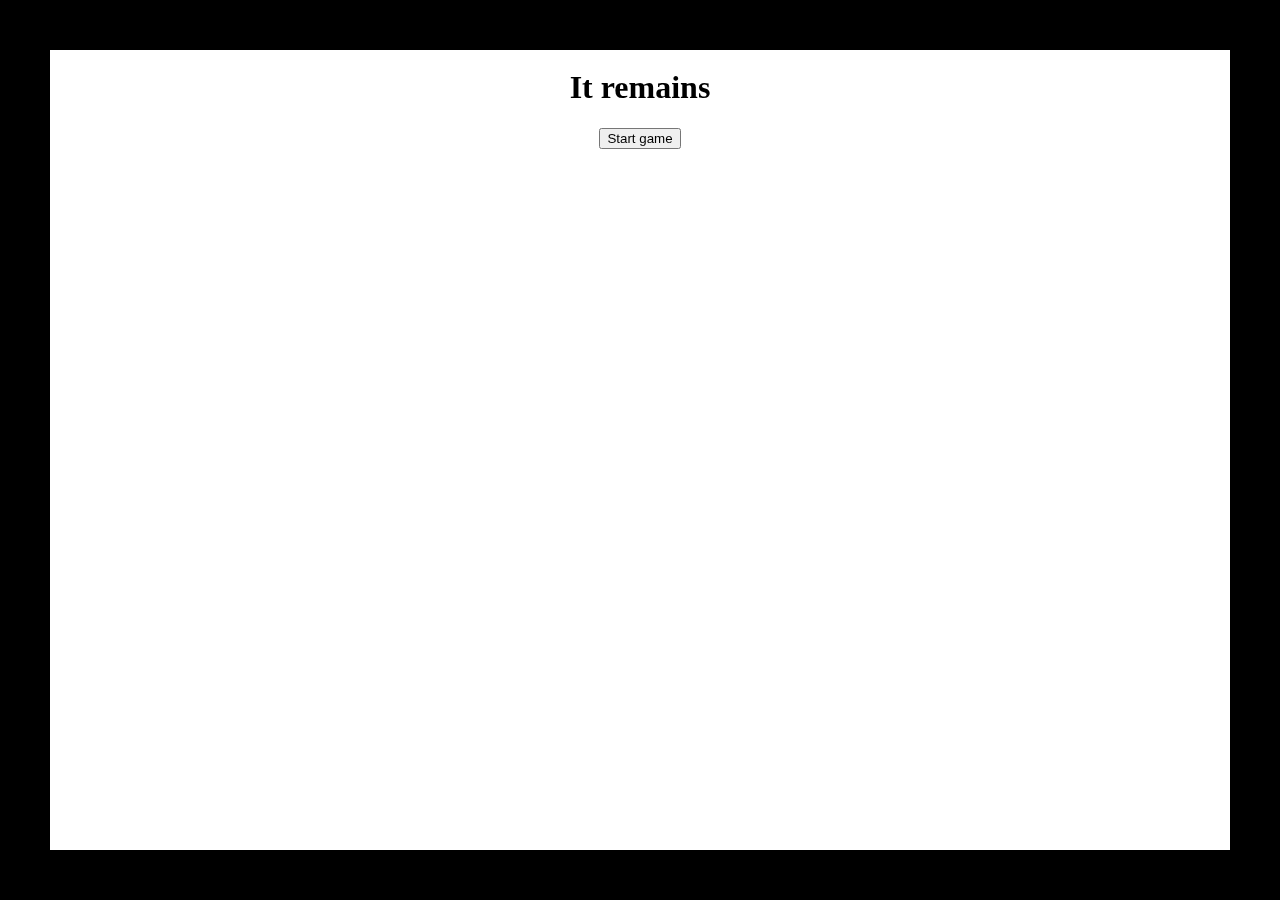
==== frontend/index.html @ 24fcbd25 "finished basic demo" ====
<!DOCTYPE html>
<html lang="en">
<head>
  <meta charset="UTF-8">
  <meta http-equiv="X-UA-Compatible" content="IE=edge">
  <meta name="viewport" content="width=device-width, initial-scale=1.0">
  
  <link rel="stylesheet" href="elements.css">
  <link rel="stylesheet" href="main.css">
  
  <title>It remains</title>

</head>
<body>
  
  <div id="frame">
    <div id="top"></div>
    <div id="left"></div>
    <div id="game"></div>
    <div id="right"></div>
    <div id="bottom"></div>
  </div>

  <div id="yellow"></div>

  <script src="js/lib.js"></script>
  <script src="js/elements/bone.js"></script>
  <script src="js/elements/path.js"></script>
  <script src="js/elements/player.js"></script>
  <script src="js/elements/yellow.js"></script>
  <script src="js/elements/hand.js"></script>
  <script src="js/elements/score.js"></script>
  <script src="js/game.js"></script>
  <script src="js/main.js"></script>

</body>
</html>
---- frontend/elements.css ----
/* LEGS */
/****************************************************************/

#leftLeg {
  position: fixed;
  bottom: 50px;
  left: -120px; 
}

#rightLeg {
  position: fixed;
  bottom: 50px;
  left: -50px;
}


/* PATH */
/****************************************************************/

#path1, #path2, #path3, #path4 {
  position: fixed;
  left: -80px;
  bottom: 30px;
}

#path1 { visibility: visible; }
#path2 { visibility: hidden; }
#path3 { visibility: hidden; }
#path4 { visibility: hidden; }


/* YELLOW */
/****************************************************************/

#yellow {
  text-align: center;
  padding: 3rem;
  position: fixed;
  width: 100vw;
  height: 100vh;
  background-color: yellow;
  opacity: 0;
  pointer-events: none;
}

/* BONE */
/****************************************************************/

#bone {
  position: fixed;
  bottom: -150px;
  left: -520px;
  width: 2520px;
  height: 1680px;
  visibility: hidden;

  animation-duration: 3.5s;
  animation-timing-function: linear;
  animation-fill-mode: forwards;
}

@keyframes moveUp {
  100% { bottom: 650px }
}

/* HAND */
/****************************************************************/

#hand {
  position: fixed;
  top: -900px;
  left: -100px;
  visibility: hidden;
}

/* SCORE */
/****************************************************************/

#score {
  position: fixed;
  top: 60px;
  left: 1350px;
  font-size: 100px;
  user-select: none;
  color: white;
}
---- frontend/main.css ----
* {
  box-sizing: border-box;
}

body {
  margin: 0;
}

/* FRAME */
/****************************************************************/

#frame {
  position: fixed;
  height: 100vh;
  width: 100vw;
}

#top, #bottom, #left, #right {
	background: black;
	position: fixed;
  z-index: 1;
}

#left, #right {
  top: 0; bottom: 0;
  width: 50px;
}
#left { left: 0; }
#right { right: 0; }
  
#top, #bottom {
  left: 0; right: 0;
  height: 50px;
}
#top { top: 0; }
#bottom { bottom: 0; }


/* BACKGROUND */
/****************************************************************/

#game {
  text-align: center;
  padding: 3rem;
}

#background1 {
  position: fixed;
  bottom: 50px;
  left: -80px;
}

#background2 {
  position: fixed;
  bottom: 50px;
  left: -80px;
  animation: backgroundGlimmer 3s ease-in infinite;
}

@keyframes backgroundGlimmer {
  0% { opacity: 0; }
  50% { opacity: 1; }
  100% { opacity: 0; }
}
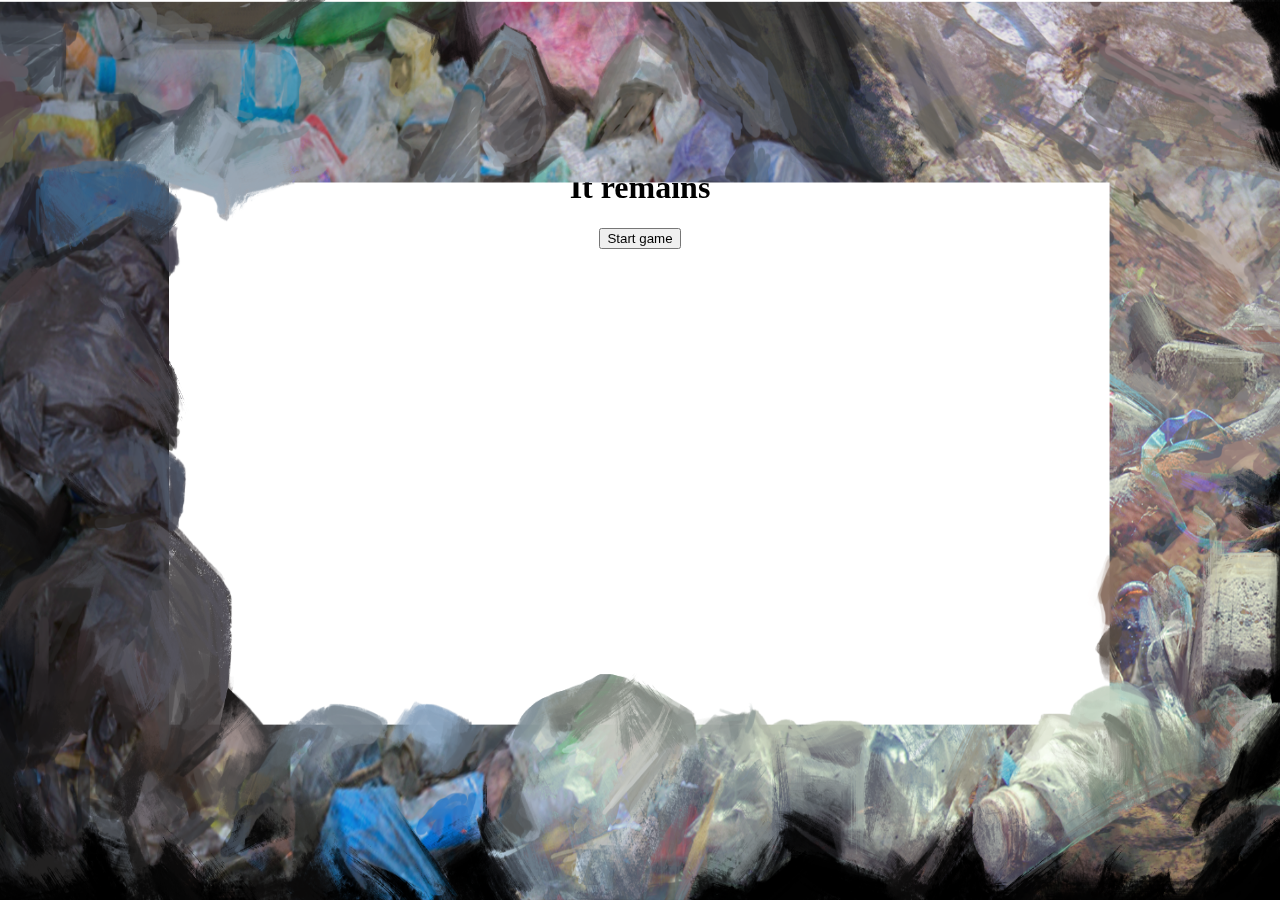
==== commit 8408d269: "added screen" ====
--- a/frontend/index.html
+++ b/frontend/index.html
@@ -23,6 +23,8 @@
 
   <div id="yellow"></div>
 
+  <img src="images/screen.png" id="screen">
+
   <script src="js/lib.js"></script>
   <script src="js/elements/bone.js"></script>
   <script src="js/elements/path.js"></script>
--- a/frontend/elements.css
+++ b/frontend/elements.css
@@ -4,13 +4,15 @@
 #leftLeg {
   position: fixed;
   bottom: 50px;
-  left: -120px; 
+  left: 80px;
+  /* left: -120px;  */
 }
 
 #rightLeg {
   position: fixed;
   bottom: 50px;
-  left: -50px;
+  left: -200px;
+  /* left: -50px; */
 }
 
 
@@ -48,13 +50,13 @@
 
 #bone {
   position: fixed;
-  bottom: -150px;
-  left: -520px;
-  width: 2520px;
-  height: 1680px;
+  bottom: 50px;
+  left: -60px;
+  width: 1820px;
+  height: 980px;
   visibility: hidden;
 
-  animation-duration: 3.5s;
+  animation-duration: 2s;
   animation-timing-function: linear;
   animation-fill-mode: forwards;
 }
@@ -70,7 +72,6 @@
   position: fixed;
   top: -900px;
   left: -100px;
-  visibility: hidden;
 }
 
 /* SCORE */
--- a/frontend/main.css
+++ b/frontend/main.css
@@ -11,8 +11,11 @@
 
 #frame {
   position: fixed;
-  height: 100vh;
-  width: 100vw;
+  width: 1500px;
+  height: 700px;
+  top: 50%;
+  left: 50%;
+  transform: translate(-50%, -50%);
 }
 
 #top, #bottom, #left, #right {
@@ -62,3 +65,13 @@
   50% { opacity: 1; }
   100% { opacity: 0; }
 }
+
+/* BACKGROUND */
+/****************************************************************/
+
+#screen {
+  position: fixed;
+  width: 100vw;
+  height: 100vh;
+  pointer-events: none;
+}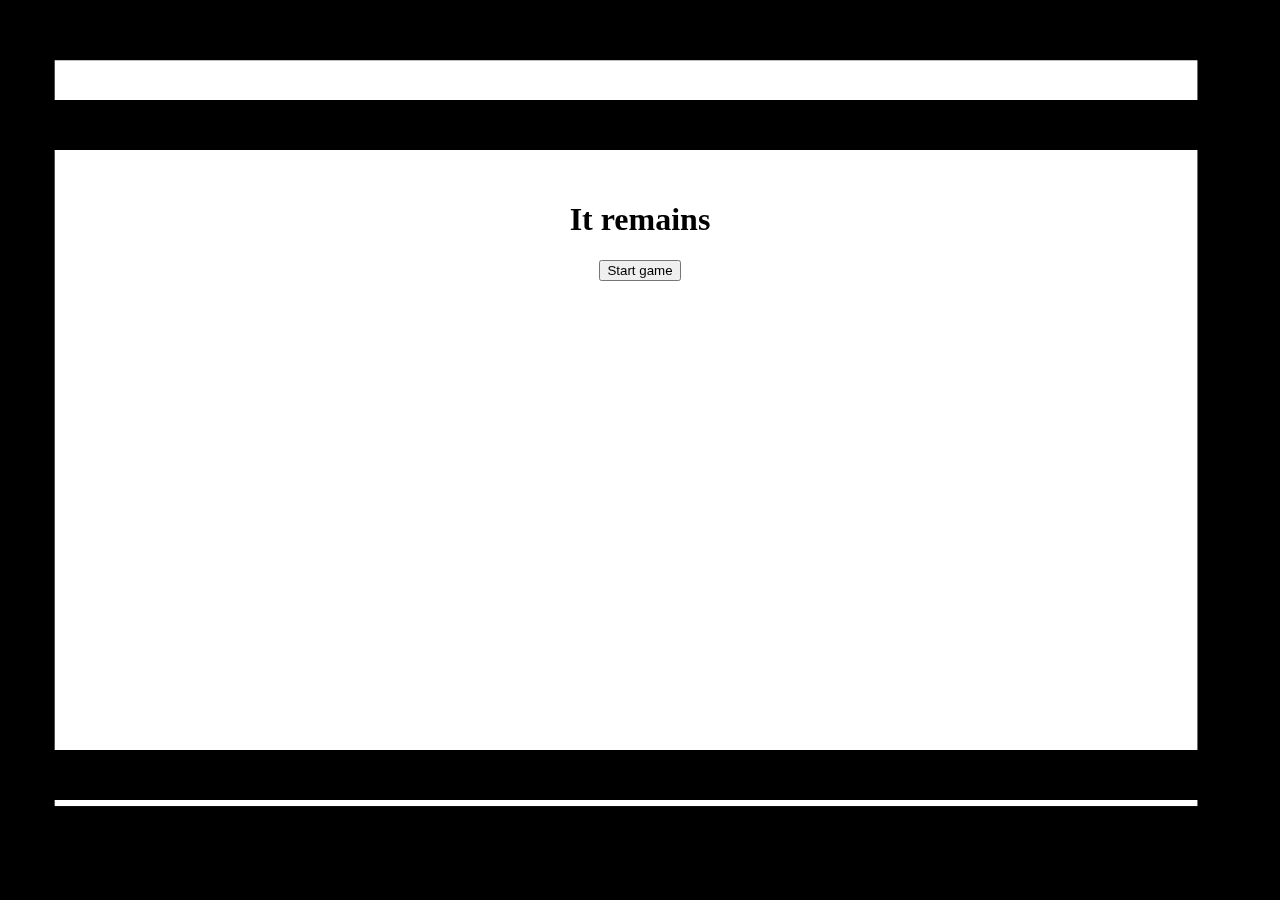
==== commit 86b00f59: "some tweaks to the game" ====
--- a/frontend/index.html
+++ b/frontend/index.html
@@ -28,7 +28,7 @@
   <script src="js/lib.js"></script>
   <script src="js/elements/bone.js"></script>
   <script src="js/elements/path.js"></script>
-  <script src="js/elements/player.js"></script>
+  <script src="js/elements/legs.js"></script>
   <script src="js/elements/yellow.js"></script>
   <script src="js/elements/hand.js"></script>
   <script src="js/elements/score.js"></script>
--- a/frontend/elements.css
+++ b/frontend/elements.css
@@ -1,20 +1,19 @@
 /* LEGS */
 /****************************************************************/
+
+/* w1720 - h880 */
 
 #leftLeg {
   position: fixed;
   bottom: 50px;
-  left: 80px;
-  /* left: -120px;  */
+  left: 30px;
 }
 
 #rightLeg {
   position: fixed;
   bottom: 50px;
-  left: -200px;
-  /* left: -50px; */
+  left: -210px;
 }
-
 
 /* PATH */
 /****************************************************************/
@@ -29,7 +28,6 @@
 #path2 { visibility: hidden; }
 #path3 { visibility: hidden; }
 #path4 { visibility: hidden; }
-
 
 /* YELLOW */
 /****************************************************************/
@@ -80,7 +78,7 @@
 #score {
   position: fixed;
   top: 60px;
-  left: 1350px;
+  left: 1250px;
   font-size: 100px;
   user-select: none;
   color: white;
--- a/frontend/main.css
+++ b/frontend/main.css
@@ -44,7 +44,7 @@
 
 #game {
   text-align: center;
-  padding: 3rem;
+  padding: 5rem;
 }
 
 #background1 {
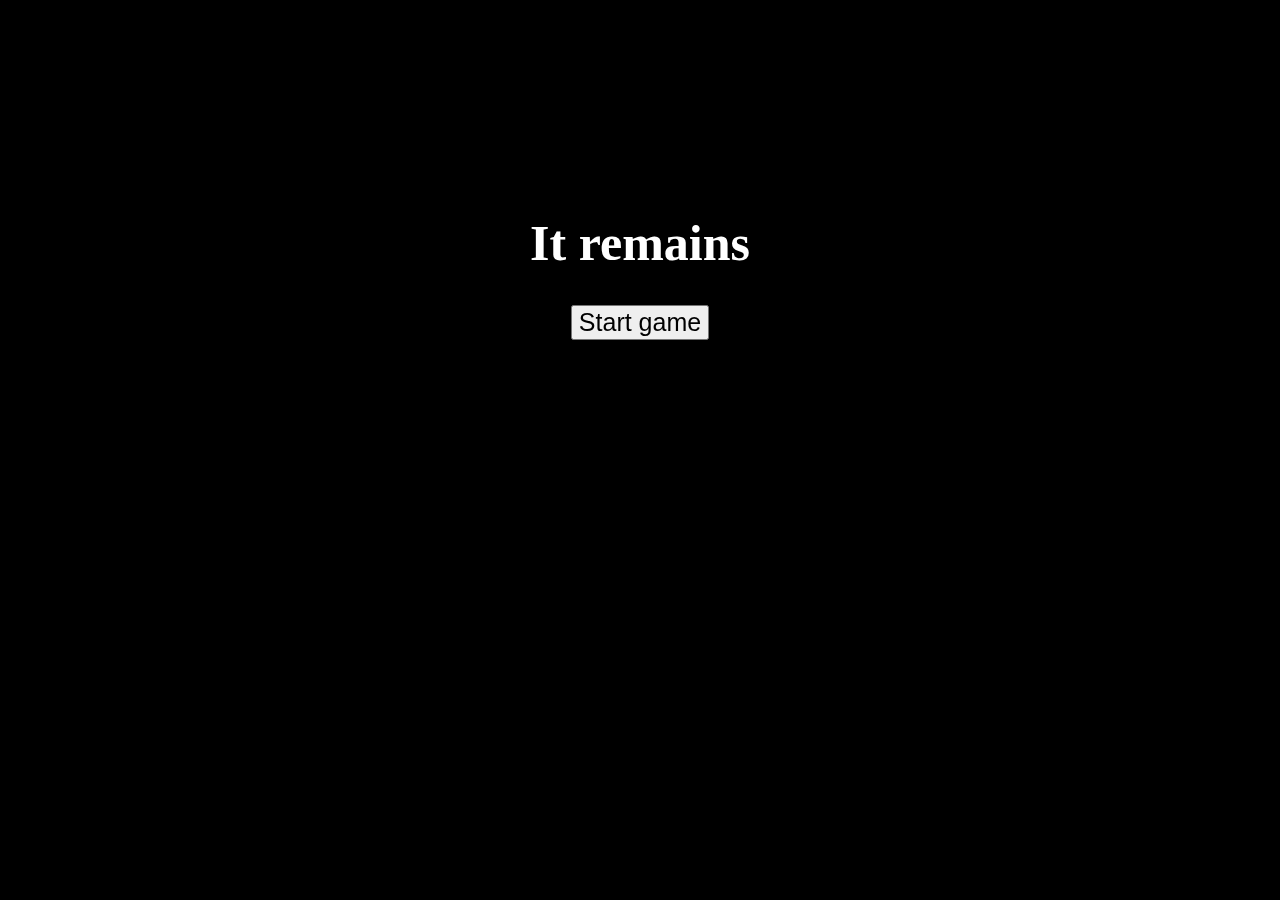
==== commit 529d63e1: "new images + minor tweaks" ====
--- a/frontend/index.html
+++ b/frontend/index.html
@@ -23,7 +23,7 @@
 
   <div id="yellow"></div>
 
-  <img src="images/screen.png" id="screen">
+  <!-- <img src="images/screen.png" id="screen"> -->
 
   <script src="js/lib.js"></script>
   <script src="js/elements/bone.js"></script>
--- a/frontend/elements.css
+++ b/frontend/elements.css
@@ -1,18 +1,16 @@
 /* LEGS */
 /****************************************************************/
-
-/* w1720 - h880 */
 
 #leftLeg {
   position: fixed;
   bottom: 50px;
-  left: 30px;
+  left: 0px;
 }
 
 #rightLeg {
   position: fixed;
   bottom: 50px;
-  left: -210px;
+  left: -150px;
 }
 
 /* PATH */
@@ -21,7 +19,7 @@
 #path1, #path2, #path3, #path4 {
   position: fixed;
   left: -80px;
-  bottom: 30px;
+  bottom: 0px;
 }
 
 #path1 { visibility: visible; }
@@ -38,7 +36,7 @@
   position: fixed;
   width: 100vw;
   height: 100vh;
-  background-color: yellow;
+  background-color: #fee624;
   opacity: 0;
   pointer-events: none;
 }
@@ -49,28 +47,20 @@
 #bone {
   position: fixed;
   bottom: 50px;
-  left: -60px;
-  width: 1820px;
-  height: 980px;
+  left: 0px;
   visibility: hidden;
-
-  animation-duration: 2s;
-  animation-timing-function: linear;
-  animation-fill-mode: forwards;
-}
-
-@keyframes moveUp {
-  100% { bottom: 650px }
 }
 
 /* HAND */
 /****************************************************************/
 
-#hand {
+#hand, #handGrab {
   position: fixed;
   top: -900px;
   left: -100px;
 }
+
+#handGrab { visibility: hidden; }
 
 /* SCORE */
 /****************************************************************/
--- a/frontend/main.css
+++ b/frontend/main.css
@@ -4,6 +4,19 @@
 
 body {
   margin: 0;
+  background-color: black;
+}
+
+/* MENU */
+/****************************************************************/
+
+#header {
+  color: white;
+  font-size: 50px;
+}
+
+#startButton {
+  font-size: 25px;
 }
 
 /* FRAME */
@@ -43,21 +56,24 @@
 /****************************************************************/
 
 #game {
+  /* position: fixed;
+  width: 1500px;
+  height: 700px;
+  top: 50%;
+  left: 50%;
+  transform: translate(-50%, -50%); */
   text-align: center;
   padding: 5rem;
 }
 
-#background1 {
+#background1, #background2 {
   position: fixed;
-  bottom: 50px;
-  left: -80px;
+  bottom: 0px;
+  left: 0px;
 }
 
 #background2 {
-  position: fixed;
-  bottom: 50px;
-  left: -80px;
-  animation: backgroundGlimmer 3s ease-in infinite;
+  animation: backgroundGlimmer 3s linear infinite;
 }
 
 @keyframes backgroundGlimmer {
@@ -66,7 +82,7 @@
   100% { opacity: 0; }
 }
 
-/* BACKGROUND */
+/* SCREEN */
 /****************************************************************/
 
 #screen {
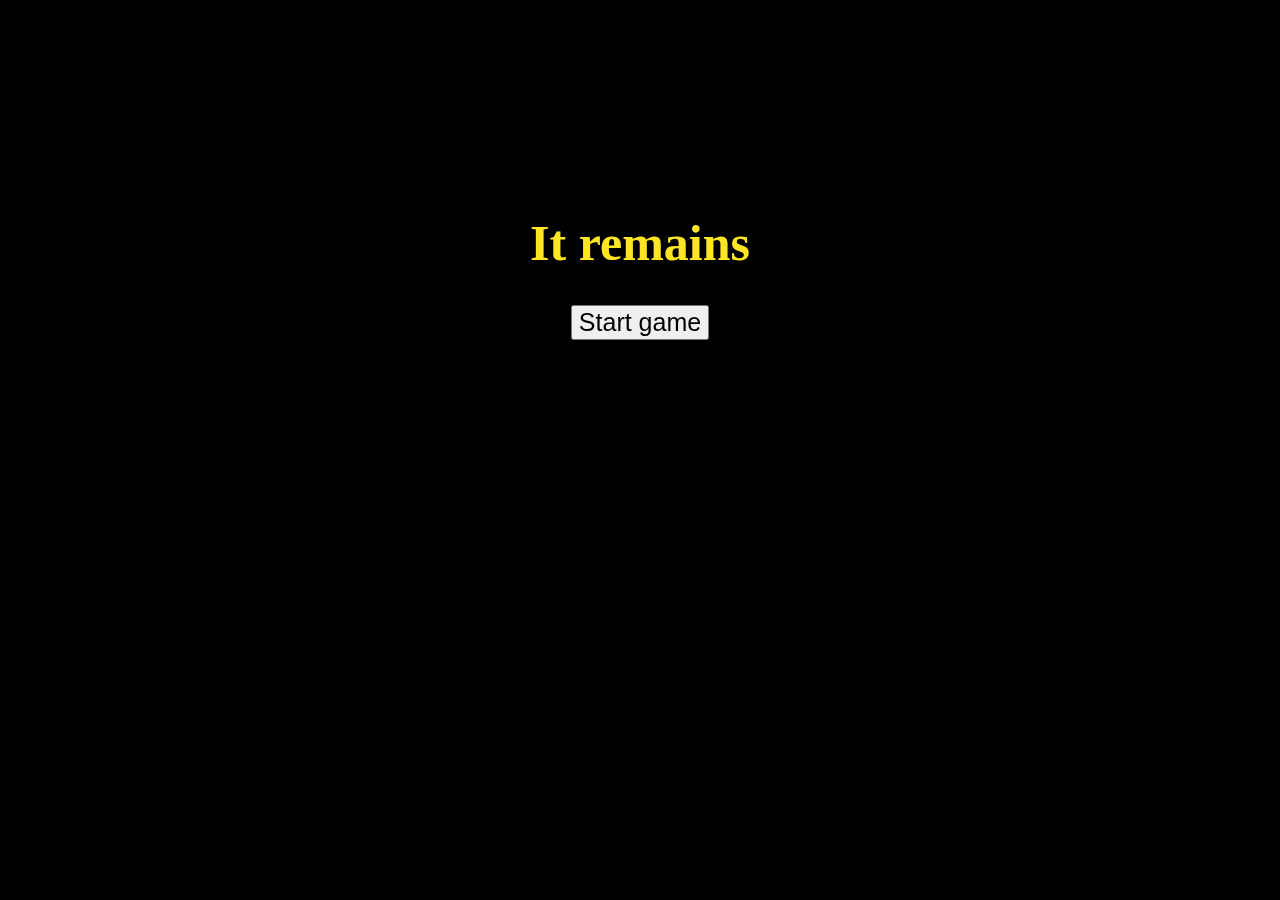
==== commit 55a3da81: "fixed the black frame" ====
--- a/frontend/index.html
+++ b/frontend/index.html
@@ -12,18 +12,17 @@
 
 </head>
 <body>
-  
+
+  <div id="game"></div>
+
   <div id="frame">
     <div id="top"></div>
     <div id="left"></div>
-    <div id="game"></div>
     <div id="right"></div>
     <div id="bottom"></div>
   </div>
 
   <div id="yellow"></div>
-
-  <!-- <img src="images/screen.png" id="screen"> -->
 
   <script src="js/lib.js"></script>
   <script src="js/elements/bone.js"></script>
--- a/frontend/main.css
+++ b/frontend/main.css
@@ -11,7 +11,7 @@
 /****************************************************************/
 
 #header {
-  color: white;
+  color: #fee624;
   font-size: 50px;
 }
 
@@ -29,6 +29,7 @@
   top: 50%;
   left: 50%;
   transform: translate(-50%, -50%);
+  pointer-events: none;
 }
 
 #top, #bottom, #left, #right {
@@ -37,31 +38,40 @@
   z-index: 1;
 }
 
-#left, #right {
-  top: 0; bottom: 0;
-  width: 50px;
+#top {
+  height: 2000px;
+  width: 100vw;
+  top: -1950px;
 }
-#left { left: 0; }
-#right { right: 0; }
-  
-#top, #bottom {
-  left: 0; right: 0;
-  height: 50px;
+
+#left {
+  height: 100vh;
+  width: 500px;
+  left: -450px;
 }
-#top { top: 0; }
-#bottom { bottom: 0; }
 
+#right {
+  height: 100vh;
+  width: 500px;
+  right: -450px;
+}
 
-/* BACKGROUND */
+#bottom {
+  height: 500px;
+  width: 100vw;
+  bottom: -450px;
+}
+
+/* GAME */
 /****************************************************************/
 
 #game {
-  /* position: fixed;
+  position: fixed;
   width: 1500px;
   height: 700px;
   top: 50%;
   left: 50%;
-  transform: translate(-50%, -50%); */
+  transform: translate(-50%, -50%);
   text-align: center;
   padding: 5rem;
 }
@@ -81,13 +91,3 @@
   50% { opacity: 1; }
   100% { opacity: 0; }
 }
-
-/* SCREEN */
-/****************************************************************/
-
-#screen {
-  position: fixed;
-  width: 100vw;
-  height: 100vh;
-  pointer-events: none;
-}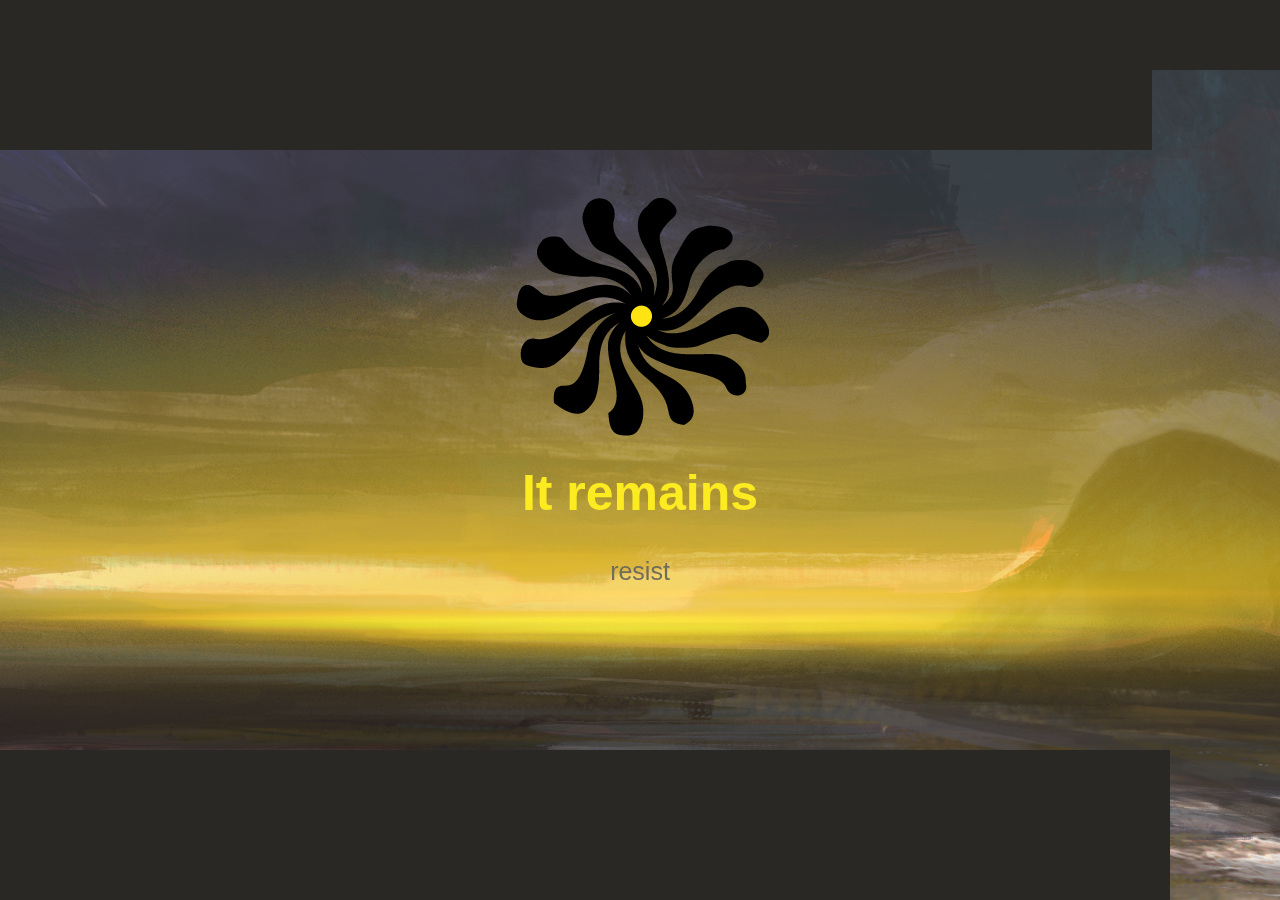
==== commit 99e33525: "finished menu, added transition, new images and other minor details" ====
--- a/frontend/index.html
+++ b/frontend/index.html
@@ -5,13 +5,19 @@
   <meta http-equiv="X-UA-Compatible" content="IE=edge">
   <meta name="viewport" content="width=device-width, initial-scale=1.0">
   
-  <link rel="stylesheet" href="elements.css">
+  <link rel="stylesheet" href="game_elements.css">
   <link rel="stylesheet" href="main.css">
+
+  <link href="http://fonts.cdnfonts.com/css/nexa-rust-extras" rel="stylesheet">
   
   <title>It remains</title>
 
 </head>
 <body>
+
+  <div id="background"></div>
+
+  <div id="menu"></div>
 
   <div id="game"></div>
 
@@ -24,9 +30,11 @@
 
   <div id="yellow"></div>
 
+  <div id="end"></div>
+
   <script src="js/lib.js"></script>
   <script src="js/elements/bone.js"></script>
-  <script src="js/elements/path.js"></script>
+  <script src="js/elements/steps.js"></script>
   <script src="js/elements/legs.js"></script>
   <script src="js/elements/yellow.js"></script>
   <script src="js/elements/hand.js"></script>
--- a/frontend/game_elements.css
+++ b/frontend/game_elements.css
@@ -0,0 +1,62 @@
+
+/* LEGS */
+/****************************************************************/
+
+#leftLeg {
+  position: fixed;
+  bottom: 50px;
+  left: -50px;
+}
+
+#rightLeg {
+  position: fixed;
+  bottom: 50px;
+  left: -150px;
+}
+
+/* STEPS */
+/****************************************************************/
+
+#steps1, #steps2, #steps3, #steps4 {
+  position: fixed;
+  left: -80px;
+  bottom: 40px;
+}
+
+#steps1 { visibility: visible; }
+#steps2 { visibility: hidden; }
+#steps3 { visibility: hidden; }
+#steps4 { visibility: hidden; }
+
+/* BONE */
+/****************************************************************/
+
+#bone {
+  position: fixed;
+  bottom: 50px;
+  left: 0px;
+  visibility: hidden;
+}
+
+/* HAND */
+/****************************************************************/
+
+#hand, #handGrab {
+  position: fixed;
+  top: -900px;
+  left: -100px;
+}
+#handGrab { visibility: hidden; }
+
+/* SCORE */
+/****************************************************************/
+
+#score {
+  position: fixed;
+  top: 60px;
+  left: 1300px;
+  font-size: 100px;
+  user-select: none;
+  color: var(--yellow);
+  text-shadow: 0 0 4px var(--black);
+}
--- a/frontend/main.css
+++ b/frontend/main.css
@@ -1,47 +1,102 @@
+:root {
+  --yellow: #fceb21;
+  --brown: #706d59;
+  --black: #292825;
+}
+
 * {
   box-sizing: border-box;
 }
 
 body {
   margin: 0;
-  background-color: black;
+  font-family: "Nexa Rust Sans", sans-serif;
+  background-color: var(--black);
 }
 
-/* MENU */
+/* MUTUALS */
 /****************************************************************/
 
-#header {
-  color: #fee624;
-  font-size: 50px;
-}
-
-#startButton {
-  font-size: 25px;
-}
-
-/* FRAME */
-/****************************************************************/
-
-#frame {
+#background, #menu, #game, #frame, #end {
   position: fixed;
   width: 1500px;
   height: 700px;
   top: 50%;
   left: 50%;
   transform: translate(-50%, -50%);
+}
+
+#frame, #game, #end, #yellow {
   pointer-events: none;
 }
 
+/* BACKGROUND */
+/****************************************************************/
+
+#background1, #background2 {
+  position: fixed;
+  bottom: -150px;
+  left: 0px;
+}
+
+#background2 {
+  animation: backgroundGlimmer 4s linear infinite;
+}
+
+@keyframes backgroundGlimmer {
+  0% { opacity: 0; }
+  50% { opacity: 1; }
+  100% { opacity: 0; }
+}
+
+/* MENU */
+/****************************************************************/
+
+#menu {
+  text-align: center;
+  padding: 5rem;
+}
+
+#logo {
+  animation: spin 300s linear infinite;
+}
+@keyframes spin {
+  100% { transform: rotate(360deg); }
+}
+
+#header {
+  color: var(--yellow);
+  margin-top: 0;
+  font-size: 50px;
+  user-select: none;
+}
+
+#startButton {
+  font-size: 25px;
+  color: var(--brown);
+  border: none;
+  background-color: transparent;
+  font-family: "Nexa Rust Sans", sans-serif;
+}
+
+#startButton:hover {
+  cursor: pointer;
+  text-shadow: 0 0 1px var(--black);
+}
+
+/* FRAME */
+/****************************************************************/
+
 #top, #bottom, #left, #right {
-	background: black;
+	background: var(--black);
 	position: fixed;
-  z-index: 1;
 }
 
 #top {
   height: 2000px;
   width: 100vw;
   top: -1950px;
+  left: -18px;
 }
 
 #left {
@@ -62,32 +117,33 @@
   bottom: -450px;
 }
 
-/* GAME */
+/* YELLOW */
 /****************************************************************/
 
-#game {
+#yellow {
   position: fixed;
-  width: 1500px;
-  height: 700px;
-  top: 50%;
-  left: 50%;
-  transform: translate(-50%, -50%);
-  text-align: center;
-  padding: 5rem;
+  width: 100vw;
+  height: 100vh;
+  background-color: var(--yellow);
+  opacity: 0;
+  animation-duration: 3s;
+  animation-timing-function: ease-out;
 }
 
-#background1, #background2 {
-  position: fixed;
-  bottom: 0px;
-  left: 0px;
-}
-
-#background2 {
-  animation: backgroundGlimmer 3s linear infinite;
-}
-
-@keyframes backgroundGlimmer {
+@keyframes fadeIn {
   0% { opacity: 0; }
   50% { opacity: 1; }
   100% { opacity: 0; }
 }
+
+/* END */
+/****************************************************************/
+
+#end {
+  text-align: center;
+  padding: 3rem;
+}
+
+#endMsg {
+  color: var(--black);
+}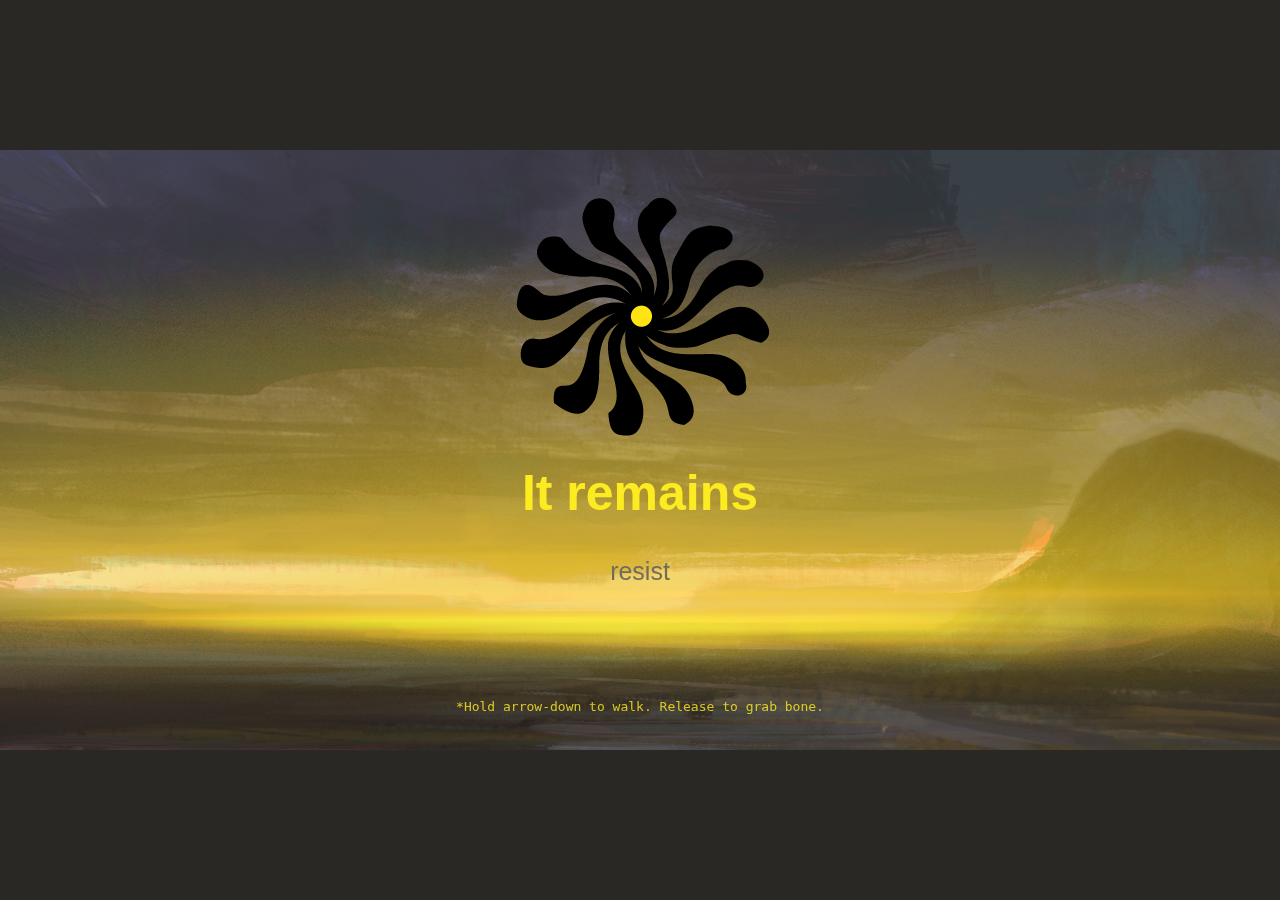
==== commit 985bffd5: "load images pre-game, slower yellow, faster bone, new music" ====
--- a/frontend/index.html
+++ b/frontend/index.html
@@ -15,11 +15,29 @@
 </head>
 <body>
 
-  <div id="background"></div>
+  <div id="background">
+    <img src="images/background1.png" id="background1">
+    <img src="images/background2.png" id="background2">
+  </div>
 
-  <div id="menu"></div>
+  <div id="menu">
+    <img id="logo" src="images/logo.png">
+    <h1 id="header">It remains</h1>
+    <button id="startButton" onclick="buttonClick()">resist</button>
+    <pre id="instructions">*Hold arrow-down to walk. Release to grab bone.</pre>
+  </div>
 
-  <div id="game"></div>
+  <div id="game">
+    <img src="images/steps1.png" id="steps1">
+    <img src="images/steps2.png" id="steps2">
+    <img src="images/steps3.png" id="steps3">
+    <img src="images/steps4.png" id="steps4">
+    <img src="images/leftLeg.png" id="leftLeg">
+    <img src="images/rightLeg.png" id="rightLeg">
+    <img src="images/bone.png" id="bone">
+    <img src="images/hand.png" id="hand">
+    <img src="images/handGrab.png" id="handGrab">
+  </div>
 
   <div id="frame">
     <div id="top"></div>
--- a/frontend/game_elements.css
+++ b/frontend/game_elements.css
@@ -2,17 +2,14 @@
 /* LEGS */
 /****************************************************************/
 
-#leftLeg {
+#leftLeg, #rightLeg {
   position: fixed;
   bottom: 50px;
-  left: -50px;
+  visibility: hidden;
 }
 
-#rightLeg {
-  position: fixed;
-  bottom: 50px;
-  left: -150px;
-}
+#leftLeg { left: -50px; }
+#rightLeg { left: -150px; }
 
 /* STEPS */
 /****************************************************************/
@@ -21,20 +18,16 @@
   position: fixed;
   left: -80px;
   bottom: 40px;
+  visibility: hidden;
 }
-
-#steps1 { visibility: visible; }
-#steps2 { visibility: hidden; }
-#steps3 { visibility: hidden; }
-#steps4 { visibility: hidden; }
 
 /* BONE */
 /****************************************************************/
 
 #bone {
   position: fixed;
-  bottom: 50px;
-  left: 0px;
+  bottom: 40px;
+  left: -10px;
   visibility: hidden;
 }
 
@@ -45,8 +38,8 @@
   position: fixed;
   top: -900px;
   left: -100px;
+  visibility: hidden;
 }
-#handGrab { visibility: hidden; }
 
 /* SCORE */
 /****************************************************************/
--- a/frontend/main.css
+++ b/frontend/main.css
@@ -84,38 +84,26 @@
   text-shadow: 0 0 1px var(--black);
 }
 
+#instructions {
+  margin-top: 7rem;
+  color: var(--yellow);
+  opacity: .8;
+}
+
 /* FRAME */
 /****************************************************************/
 
 #top, #bottom, #left, #right {
 	background: var(--black);
 	position: fixed;
+  height: 2000px;
+  width: 2000px;
 }
 
-#top {
-  height: 2000px;
-  width: 100vw;
-  top: -1950px;
-  left: -18px;
-}
-
-#left {
-  height: 100vh;
-  width: 500px;
-  left: -450px;
-}
-
-#right {
-  height: 100vh;
-  width: 500px;
-  right: -450px;
-}
-
-#bottom {
-  height: 500px;
-  width: 100vw;
-  bottom: -450px;
-}
+#top { top: -1950px; }
+#left { left: -1950px; }
+#right { right: -1950px; }
+#bottom { bottom: -1950px; }
 
 /* YELLOW */
 /****************************************************************/
@@ -126,7 +114,7 @@
   height: 100vh;
   background-color: var(--yellow);
   opacity: 0;
-  animation-duration: 3s;
+  animation-duration: 1s;
   animation-timing-function: ease-out;
 }
 
